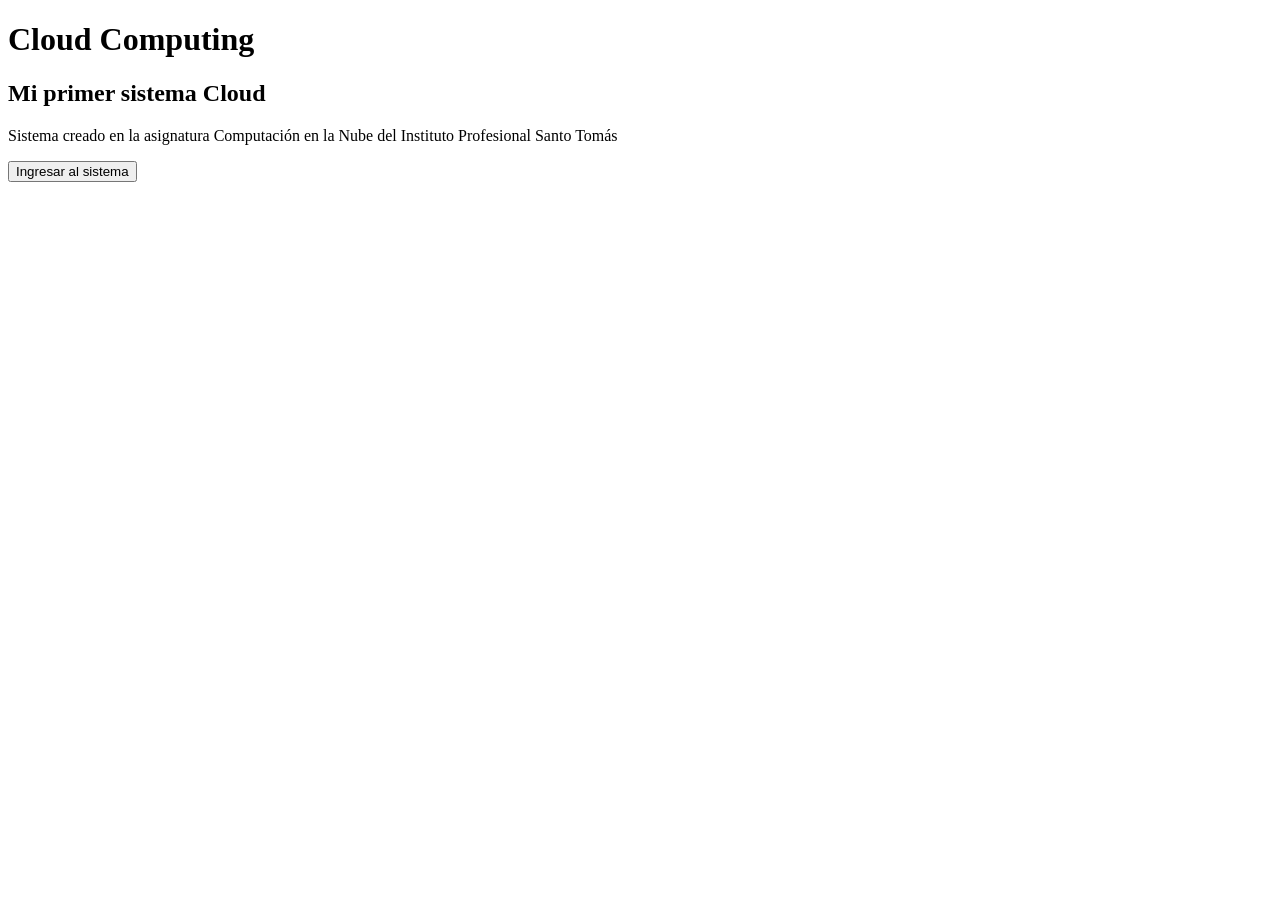
==== index.html @ 2fa9f075 "Index_V1" ====
<!DOCTYPE html>
<html>
<head>
    <title>Cloud Computing</title>
</head>

<body>

<h1>Cloud Computing</h1>

<h2>Mi primer sistema Cloud</h2>

<p>
Sistema creado en la asignatura Computación en la Nube del Instituto Profesional Santo Tomás
</p>

<button>Ingresar al sistema</button>

</body>
</html>
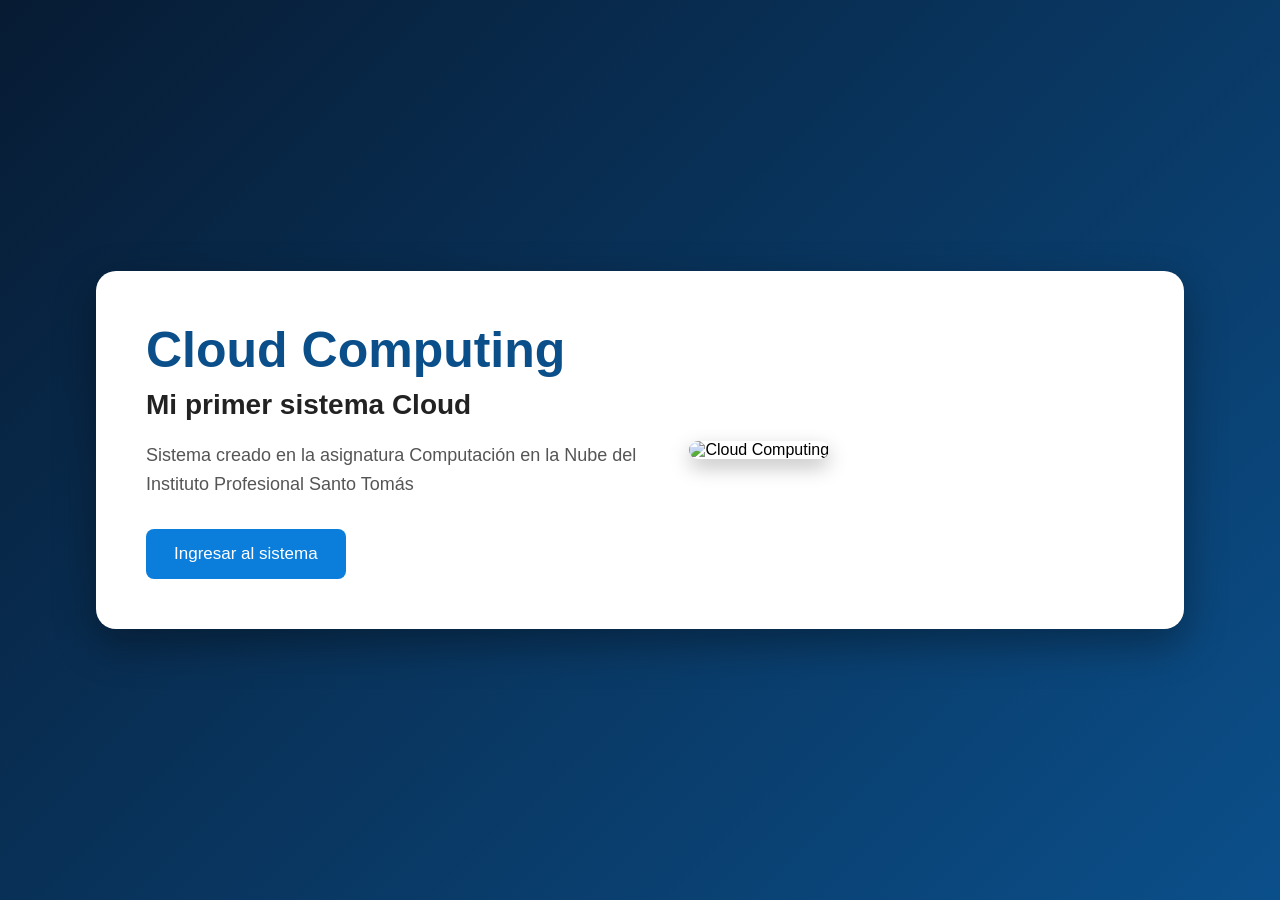
==== commit d2346c29: "Creacion de Css" ====
--- a/index.html
+++ b/index.html
@@ -1,20 +1,40 @@
 <!DOCTYPE html>
-<html>
+<html lang="es">
+
 <head>
+    <meta charset="UTF-8">
+    <meta name="viewport" content="width=device-width, initial-scale=1.0">
+
     <title>Cloud Computing</title>
+
+    <link rel="stylesheet" href="css/style.css">
 </head>
 
 <body>
 
-<h1>Cloud Computing</h1>
+    <div class="contenedor">
 
-<h2>Mi primer sistema Cloud</h2>
+        <div class="texto">
 
-<p>
-Sistema creado en la asignatura Computación en la Nube del Instituto Profesional Santo Tomás
-</p>
+            <h1>Cloud Computing</h1>
 
-<button>Ingresar al sistema</button>
+            <h2>Mi primer sistema Cloud</h2>
+
+            <p>
+                Sistema creado en la asignatura Computación en la Nube
+                del Instituto Profesional Santo Tomás
+            </p>
+
+            <button>Ingresar al sistema</button>
+
+        </div>
+
+        <div class="imagen">
+            <img src="img/cloud.jpg" alt="Cloud Computing">
+        </div>
+
+    </div>
 
 </body>
+
 </html>
--- a/css/style.css
+++ b/css/style.css
@@ -0,0 +1,116 @@
+* {
+    margin: 0;
+    padding: 0;
+    box-sizing: border-box;
+}
+
+body {
+    font-family: Arial, Helvetica, sans-serif;
+
+    min-height: 100vh;
+
+    display: flex;
+    justify-content: center;
+    align-items: center;
+
+    background: linear-gradient(135deg, #071b33, #0b4f8a);
+}
+
+.contenedor {
+    width: 85%;
+    max-width: 1100px;
+
+    background-color: white;
+
+    display: flex;
+    align-items: center;
+    justify-content: space-between;
+
+    padding: 50px;
+
+    border-radius: 20px;
+
+    box-shadow: 0 15px 40px rgba(0, 0, 0, 0.35);
+}
+
+.texto {
+    width: 50%;
+}
+
+h1 {
+    font-size: 50px;
+    color: #0b4f8a;
+    margin-bottom: 10px;
+}
+
+h2 {
+    font-size: 28px;
+    color: #222;
+    margin-bottom: 20px;
+}
+
+p {
+    font-size: 18px;
+    line-height: 1.6;
+
+    color: #555;
+
+    margin-bottom: 30px;
+}
+
+button {
+    background-color: #0b7dda;
+    color: white;
+
+    border: none;
+
+    padding: 15px 28px;
+
+    font-size: 17px;
+
+    border-radius: 8px;
+
+    cursor: pointer;
+
+    transition: 0.3s;
+}
+
+button:hover {
+    background-color: #065a9c;
+
+    transform: scale(1.05);
+}
+
+.imagen {
+    width: 45%;
+}
+
+.imagen img {
+    width: 100%;
+
+    border-radius: 15px;
+
+    box-shadow: 0 8px 20px rgba(0, 0, 0, 0.25);
+}
+
+@media (max-width: 800px) {
+
+    .contenedor {
+        flex-direction: column;
+        text-align: center;
+        padding: 30px;
+    }
+
+    .texto,
+    .imagen {
+        width: 100%;
+    }
+
+    .imagen {
+        margin-top: 30px;
+    }
+
+    h1 {
+        font-size: 38px;
+    }
+}
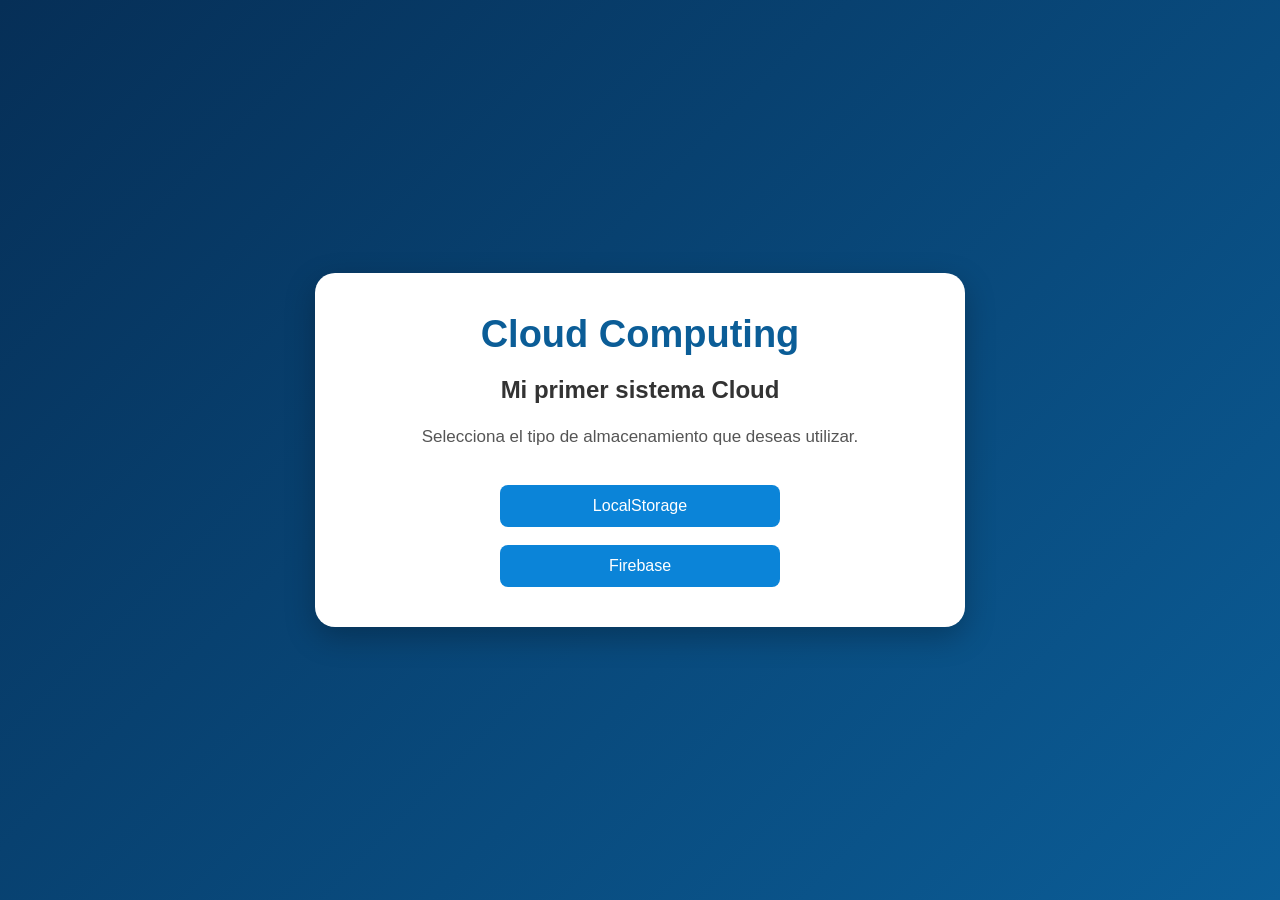
==== commit be9340d1: "Commit Final" ====
--- a/index.html
+++ b/index.html
@@ -1,40 +1,47 @@
-<!DOCTYPE html>
-<html lang="es">
-
-<head>
-    <meta charset="UTF-8">
-    <meta name="viewport" content="width=device-width, initial-scale=1.0">
-
-    <title>Cloud Computing</title>
-
-    <link rel="stylesheet" href="css/style.css">
-</head>
-
-<body>
-
-    <div class="contenedor">
-
-        <div class="texto">
-
-            <h1>Cloud Computing</h1>
-
-            <h2>Mi primer sistema Cloud</h2>
-
-            <p>
-                Sistema creado en la asignatura Computación en la Nube
-                del Instituto Profesional Santo Tomás
-            </p>
-
-            <button>Ingresar al sistema</button>
-
-        </div>
-
-        <div class="imagen">
-            <img src="img/cloud.jpg" alt="Cloud Computing">
-        </div>
-
-    </div>
-
-</body>
-
+<!DOCTYPE html>
+<html lang="es">
+
+<head>
+    <meta charset="UTF-8">
+    <meta name="viewport" content="width=device-width, initial-scale=1.0">
+
+    <title>Cloud Computing</title>
+
+    <link rel="stylesheet" href="css/style.css">
+</head>
+
+<body>
+
+    <div class="contenedor">
+
+        <h1>Cloud Computing</h1>
+
+        <h2>Mi primer sistema Cloud</h2>
+
+        <p>
+            Selecciona el tipo de almacenamiento que deseas utilizar.
+        </p>
+
+        <br>
+
+        <!-- OPCIÓN LOCALSTORAGE -->
+        <a href="html/local.html">
+            <button>
+                LocalStorage
+            </button>
+        </a>
+
+        <br><br>
+
+        <!-- OPCIÓN FIREBASE -->
+        <a href="html/firebase.html">
+            <button>
+                Firebase
+            </button>
+        </a>
+
+    </div>
+
+</body>
+
 </html>
--- a/css/style.css
+++ b/css/style.css
@@ -1,116 +1,224 @@
+/* ==========================================
+   ESTILO GENERAL
+   ========================================== */
+
 * {
+    box-sizing: border-box;
+}
+
+body {
     margin: 0;
-    padding: 0;
-    box-sizing: border-box;
-}
-
-body {
-    font-family: Arial, Helvetica, sans-serif;
+    padding: 20px;
+
+    font-family: "Segoe UI", Arial, sans-serif;
+
+    background: linear-gradient(
+        135deg,
+        #062f57,
+        #0b5d97
+    );
 
     min-height: 100vh;
 
     display: flex;
     justify-content: center;
     align-items: center;
-
-    background: linear-gradient(135deg, #071b33, #0b4f8a);
-}
+}
+
+
+/* ==========================================
+   CONTENEDOR PRINCIPAL
+   ========================================== */
 
 .contenedor {
-    width: 85%;
-    max-width: 1100px;
-
-    background-color: white;
-
-    display: flex;
-    align-items: center;
-    justify-content: space-between;
-
-    padding: 50px;
+    background: white;
+
+    width: 100%;
+    max-width: 650px;
+
+    padding: 40px;
 
     border-radius: 20px;
 
-    box-shadow: 0 15px 40px rgba(0, 0, 0, 0.35);
-}
-
-.texto {
-    width: 50%;
-}
+    box-shadow:
+        0 10px 30px rgba(0, 0, 0, 0.25);
+
+    text-align: center;
+}
+
+
+/* ==========================================
+   TÍTULOS
+   ========================================== */
 
 h1 {
-    font-size: 50px;
-    color: #0b4f8a;
+    margin-top: 0;
     margin-bottom: 10px;
-}
-
-h2 {
-    font-size: 28px;
-    color: #222;
-    margin-bottom: 20px;
-}
+
+    color: #0b5d97;
+
+    font-size: 38px;
+}
+
+h2,
+h3 {
+    color: #333;
+}
+
+
+/* ==========================================
+   TEXTO
+   ========================================== */
 
 p {
-    font-size: 18px;
-    line-height: 1.6;
-
     color: #555;
 
-    margin-bottom: 30px;
-}
+    font-size: 17px;
+
+    line-height: 1.5;
+}
+
+
+/* ==========================================
+   FORMULARIOS
+   ========================================== */
+
+input {
+    width: 100%;
+
+    padding: 12px;
+
+    margin-bottom: 15px;
+
+    border: 1px solid #cccccc;
+
+    border-radius: 8px;
+
+    font-size: 16px;
+
+    outline: none;
+}
+
+
+/* Efecto al seleccionar un campo */
+
+input:focus {
+    border-color: #0b5d97;
+}
+
+
+/* ==========================================
+   BOTONES
+   ========================================== */
 
 button {
-    background-color: #0b7dda;
+    width: 100%;
+
+    max-width: 280px;
+
+    padding: 12px 20px;
+
+    border: none;
+
+    border-radius: 8px;
+
+    background-color: #0b84d8;
+
     color: white;
 
-    border: none;
-
-    padding: 15px 28px;
-
-    font-size: 17px;
-
-    border-radius: 8px;
+    font-size: 16px;
 
     cursor: pointer;
 
-    transition: 0.3s;
-}
+    transition: 0.2s;
+}
+
+
+/* Efecto al pasar el mouse */
 
 button:hover {
-    background-color: #065a9c;
-
-    transform: scale(1.05);
-}
-
-.imagen {
-    width: 45%;
-}
-
-.imagen img {
-    width: 100%;
-
-    border-radius: 15px;
-
-    box-shadow: 0 8px 20px rgba(0, 0, 0, 0.25);
-}
-
-@media (max-width: 800px) {
+    background-color: #086cad;
+
+    transform: translateY(-1px);
+}
+
+
+/* ==========================================
+   ENLACES
+   ========================================== */
+
+a {
+    color: #0b5d97;
+
+    text-decoration: none;
+
+    font-weight: 600;
+}
+
+a:hover {
+    text-decoration: underline;
+}
+
+
+/* ==========================================
+   LISTAS
+   ========================================== */
+
+ul {
+    list-style: none;
+
+    padding: 0;
+}
+
+
+/* ==========================================
+   TABLAS
+   ========================================== */
+
+table {
+    width: 100%;
+
+    border-collapse: collapse;
+
+    margin-top: 20px;
+}
+
+th,
+td {
+    padding: 10px;
+
+    border: 1px solid #dddddd;
+
+    text-align: center;
+}
+
+th {
+    background-color: #0b5d97;
+
+    color: white;
+}
+
+
+/* ==========================================
+   DISEÑO RESPONSIVE
+   ========================================== */
+
+@media (max-width: 600px) {
+
+    body {
+        padding: 10px;
+    }
 
     .contenedor {
-        flex-direction: column;
-        text-align: center;
-        padding: 30px;
-    }
-
-    .texto,
-    .imagen {
+        padding: 25px;
+    }
+
+    h1 {
+        font-size: 30px;
+    }
+
+    button {
         width: 100%;
     }
 
-    .imagen {
-        margin-top: 30px;
-    }
-
-    h1 {
-        font-size: 38px;
-    }
 }
